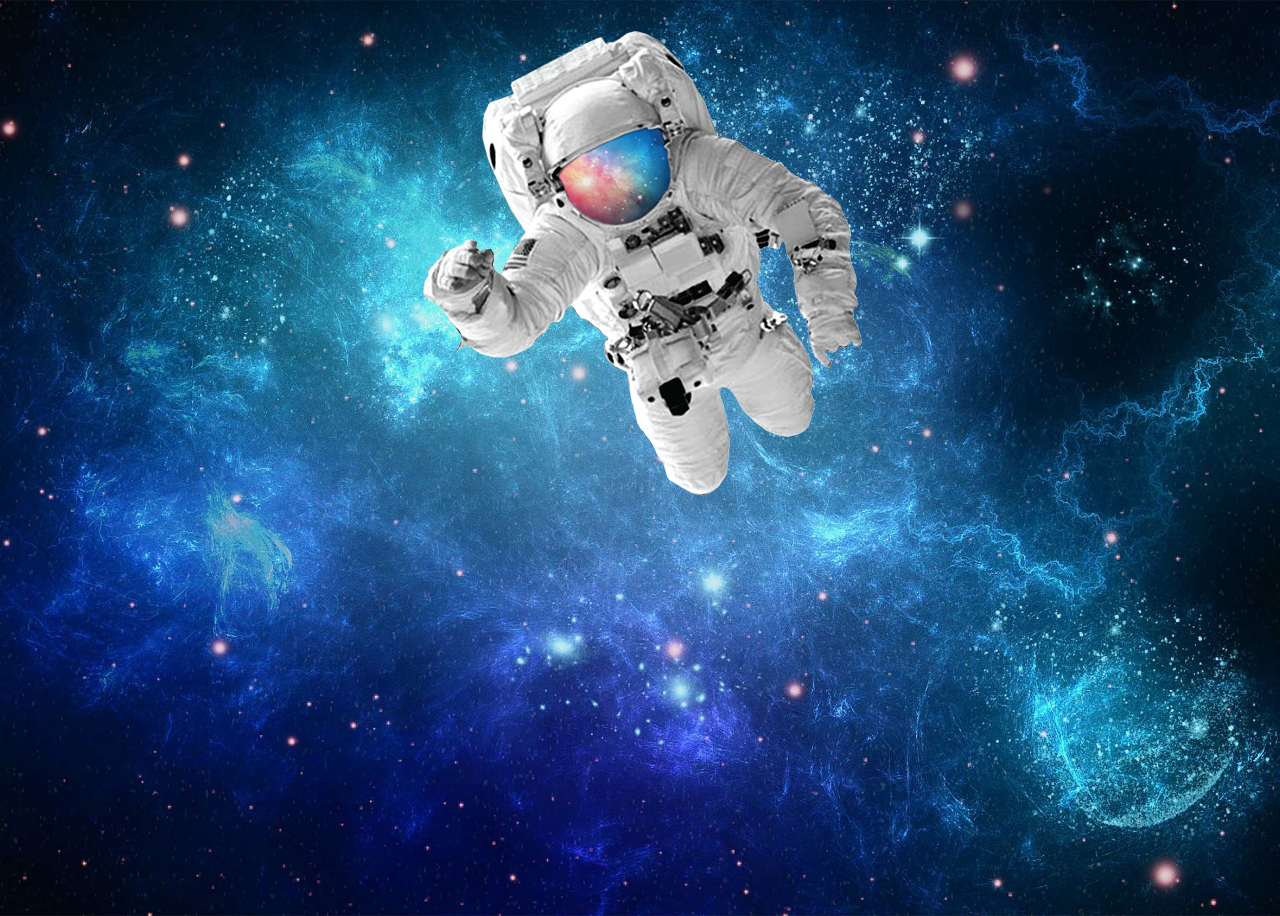
==== desafios/desafio_11/astro.html @ b5ee6021 "Inserido o desafio 11" ====
<!DOCTYPE html>
<html lang="pt-br">
<head>
    <meta charset="UTF-8">
    <meta name="viewport" content="width=device-width, initial-scale=1.0">
    <title>Astronauta</title>
    <style>
        body{
            background-image: url('espaco.jpg');
            background-size: cover;
            height: 100vh;
            background-repeat: no-repeat;
            background-position: center;
        }
        div{
            display: flex;
            justify-content: center;
            align-items: center;
        }
    </style>
</head>
<body>
    <div>
        <img src="astronauta.png" alt="Astronauta">
    </div>
</body>
</html>
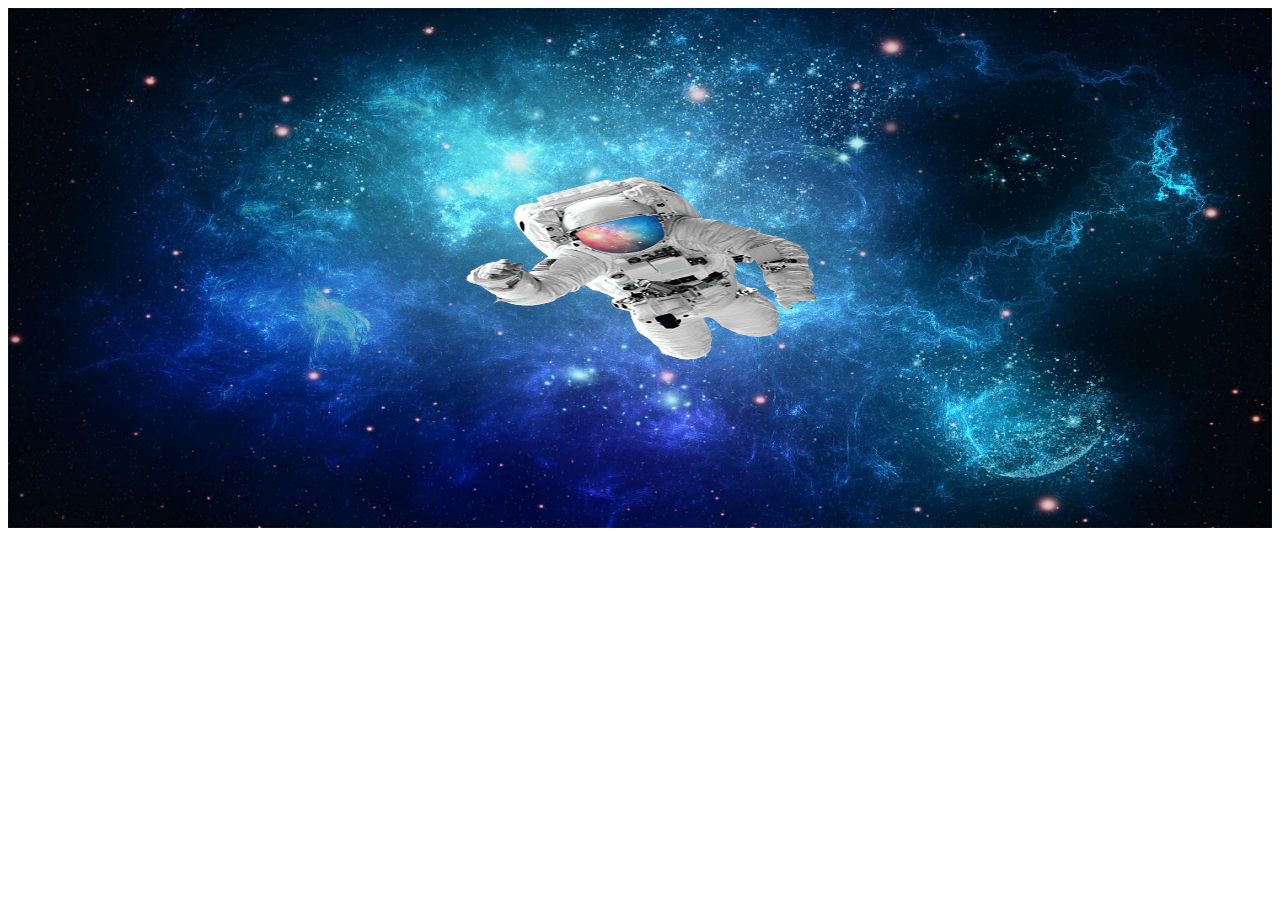
==== commit a0314947: "Update astro.html" ====
--- a/desafios/desafio_11/astro.html
+++ b/desafios/desafio_11/astro.html
@@ -5,23 +5,32 @@
     <meta name="viewport" content="width=device-width, initial-scale=1.0">
     <title>Astronauta</title>
     <style>
-        body{
-            background-image: url('espaco.jpg');
-            background-size: cover;
-            height: 100vh;
-            background-repeat: no-repeat;
-            background-position: center;
+        #container {
+            background-image: url(espaco.jpg);
+            background-size: 100% 100%;
+            position: relative;
+            height: 500px;
+            padding: 10px;
+            background-color: rgb(26, 18, 183);
         }
-        div{
-            display: flex;
-            justify-content: center;
-            align-items: center;
+
+        #conteudo {
+            background-image: url(astronauta.png);
+            background-size: 100% 100%;
+            position: absolute;
+            height: 200px;
+            width: 400px;
+            left: 50%;
+            top: 50%;
+            transform: translate(-50%, -50%);
         }
     </style>
 </head>
 <body>
-    <div>
-        <img src="astronauta.png" alt="Astronauta">
-    </div>
+    <section id="container">
+        <article id="conteudo">
+
+        </article>
+    </section>
 </body>
 </html>
